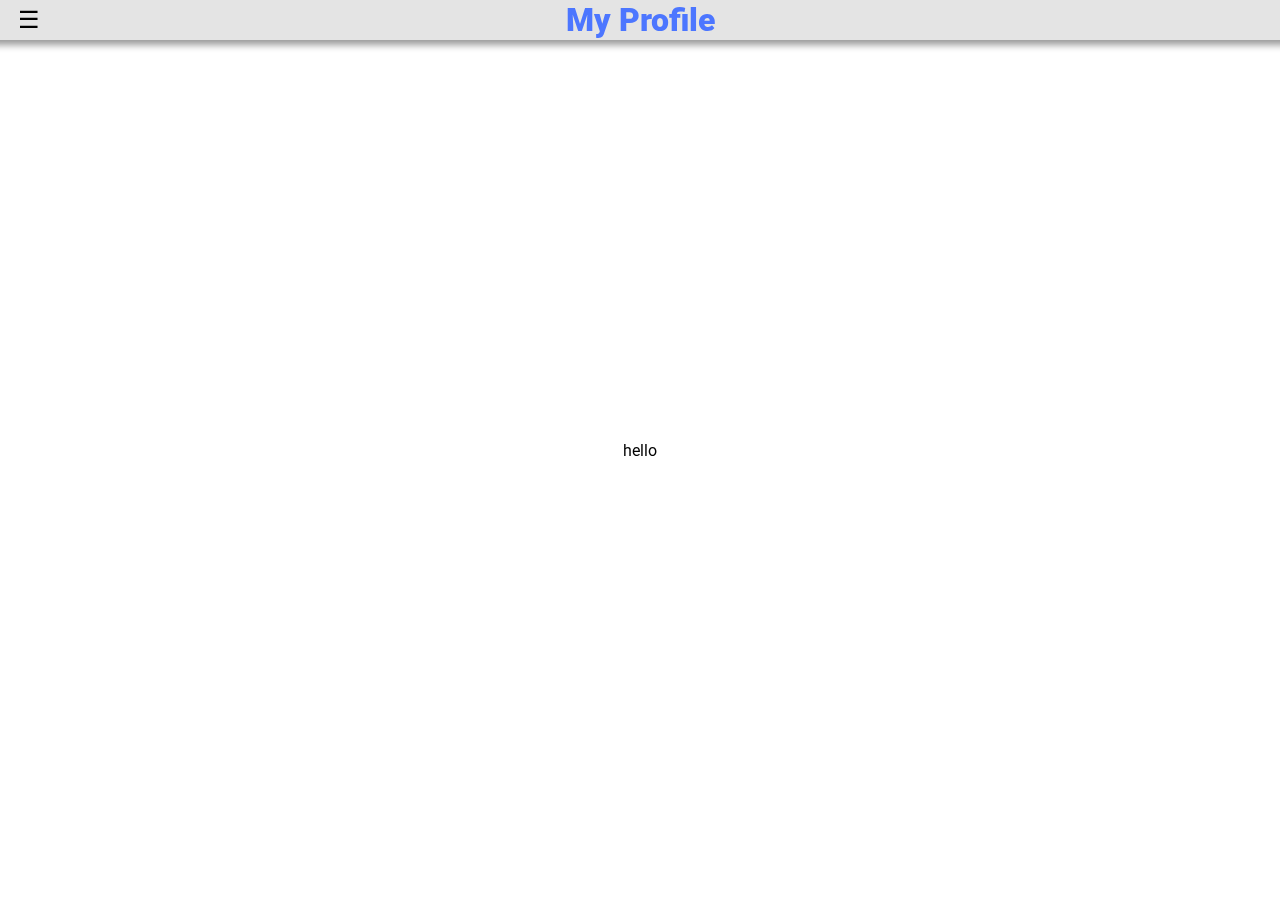
==== profile/index.html @ 5f9f8d2f "added style" ====
<!DOCTYPE html>
<html lang="en">
<head>
    <meta charset="UTF-8">
    <meta name="viewport" content="width=device-width, initial-scale=1.0">
    <title>Friends</title>
    <link rel="stylesheet" href="../../styles/style.css">
    <link rel="stylesheet" href="profile.css">
</head>
<body>
    <!-- nav bar -->
    <div id="myNav" class="overlay">
        <a href="javascript:void(0)" class="closebtn" onclick="closeNav()">&times;</a>
        <div class="overlay-content">
          <a href="../pages/friends/index.html">Calendar</a>
          <a href="../pages/friends/index.html">Events</a>
          <a href="../pages/friends/index.html">Friends</a>
        </div>
      </div>
      <script src="../scripts/nav.js"></script>

    <!-- main -->
    <div class="main">
        <div class="top-bar">
            <span class="burger" onclick="openNav()">&#9776;</span>
            <h1>My Profile</h1>
        </div>
        <div class="profile">
           <!-- Put profile here -->
           hello
        </div>
    </div>
</body>
</html>
---- styles/style.css ----
@import url("https://fonts.googleapis.com/css2?family=Roboto:ital,wght@0,100;0,300;0,400;0,500;0,700;0,900;1,100;1,300;1,400;1,500;1,700;1,900&display=swap");
* {
  padding: 0;
  margin: 0;
  border: 0;
  font-family: "Roboto", sans-serif;
}

body, html {
  overflow-y: scroll;
}

:root {
  --main-color: rgb(76, 118, 255);
}

.sign-in {
  height: 100vh;
  width: 100vw;
  display: flex;
  justify-content: center;
  align-items: center;
  flex-direction: column;
  gap: 2rem;
}
.sign-in p {
  color: rgb(148, 148, 148);
  font-size: 0.8rem;
  position: relative;
  top: -2rem;
}

h1 {
  color: var(--main-color);
  font-weight: 900;
}

input {
  background-color: rgb(212, 212, 212);
  padding: 1rem;
  width: 200px;
  border-radius: 3px;
}
input:focus {
  background-color: rgb(234, 234, 234);
  outline: solid 2px rgb(18, 52, 164);
}

a {
  padding: 1rem 2rem;
  border-radius: 3px;
  text-decoration: none;
  color: black;
  background-color: rgb(187, 187, 187);
}
a:hover {
  background-color: rgb(213, 213, 213);
  cursor: pointer;
}

.main {
  height: 100vh;
  width: 100vw;
  display: flex;
  justify-content: center;
  align-items: center;
  flex-direction: column;
  gap: 2rem;
  position: fixed;
  overflow-x: hidden;
}
.main .top-bar {
  width: 100%;
  padding: 0 1rem 0 1rem;
  height: 40px;
  display: flex;
  justify-content: center;
  align-items: center;
  position: fixed;
  top: 0;
  background-color: rgb(228, 228, 228);
  box-shadow: 0px 2px 7px 3px rgba(0, 0, 0, 0.4);
  z-index: 100;
}
.main .top-bar .profile {
  display: flex;
  justify-content: center;
  align-items: center;
  position: absolute;
  right: 10px;
  height: 100%;
  font-size: 1rem;
  gap: 5px;
  background-color: #d5d5d5;
  padding: 0 1rem 0 1rem;
}
.main .top-bar .profile:hover {
  background-color: #2586e0;
  color: white;
}
.main .top-bar .profile .profile-icon {
  font-weight: 800;
  color: var(--main-color);
  font-size: 1.5rem;
  border-radius: 50%;
  overflow: hidden;
  border: 2px solid rgb(39, 39, 39);
  background-color: #202020;
  display: flex;
  justify-content: center;
  align-items: center;
}

.overlay {
  height: 100%;
  width: 0;
  position: fixed;
  z-index: 1;
  top: 0;
  left: 0;
  background-color: rgb(0, 0, 0);
  background-color: rgba(0, 0, 0, 0.9);
  overflow-x: hidden;
  transition: 0.5s;
}
.overlay a {
  background-color: transparent;
}

.overlay-content {
  position: relative;
  top: 25%;
  width: 100%;
  text-align: center;
  margin-top: 30px;
}

.overlay a {
  padding: 8px;
  text-decoration: none;
  font-size: 36px;
  color: #818181;
  display: block;
  transition: 0.3s;
}

.overlay a:hover, .overlay a:focus {
  color: #f1f1f1;
}

.overlay .closebtn {
  position: absolute;
  top: 20px;
  right: 45px;
  font-size: 60px;
}

@media screen and (max-height: 450px) {
  .overlay a {
    font-size: 20px;
  }
  .overlay .closebtn {
    font-size: 40px;
    top: 15px;
    right: 35px;
  }
}
.burger {
  position: absolute;
  left: 20px;
  width: 50px;
  height: 100%;
  font-size: 1.5rem;
  display: flex;
  justify-content: center;
  align-items: center;
}
.burger:hover {
  cursor: pointer;
}

.event-list {
  display: flex;
  flex-direction: column;
  align-items: start;
  position: absolute;
  width: 100%;
  top: 40px;
}
.event-list .event {
  display: flex;
  justify-content: center;
  align-items: center;
  width: 100%;
  padding: 1rem;
  min-width: 100px;
  border-bottom: 2px solid #202020;
  background-color: #ededed;
  gap: 10px;
}
.event-list .event .pic {
  height: 100px;
  display: flex;
  justify-content: center;
  align-items: center;
  border-radius: 5px;
}
.event-list .event .pic img {
  max-height: 80%;
}
.event-list .event .event-text {
  max-width: 500px;
  padding: 1rem;
}
.event-list .event .event-name {
  font-weight: 900;
  font-size: 1.3rem;
}
.event-list .event .event-club {
  font-weight: 550;
}

.friends {
  display: flex;
  flex-direction: column;
  align-items: center;
  position: absolute;
  top: 40px;
  width: 100%;
}
.friends .search-bar {
  width: 100%;
}
.friends .search-bar input {
  width: 100%;
}
.friends .friends-list {
  display: flex;
  flex-direction: column;
  align-items: center;
  width: 100%;
}
.friends .friends-list .friend {
  height: 100px;
  width: 100%;
  display: flex;
  justify-content: center;
  align-items: center;
  gap: 10px;
  background-color: #f3f3f3;
  border-bottom: 2px solid black;
}
.friends .friends-list .friend .friend-inner {
  display: flex;
  justify-content: left;
  align-items: center;
  gap: 10px;
  width: 100px;
}
.friends .friends-list .friend .profile-icon {
  font-weight: 800;
  color: var(--main-color);
  font-size: 1.5rem;
  width: 30px;
  height: 30px;
  border-radius: 50%;
  overflow: hidden;
  border: 2px solid rgb(39, 39, 39);
  background-color: #202020;
  display: flex;
  justify-content: center;
  align-items: center;
}

.calendar {
  display: flex;
  flex-direction: column;
  align-items: center;
  position: absolute;
  top: 40px;
  width: 100%;
}
.calendar .month-text {
  color: var(--main-color);
  font-size: 3rem;
  font-weight: 500;
  height: 50px;
  width: 100%;
  padding-left: 5rem;
  background-color: #202020;
}
.calendar .month {
  display: flex;
  justify-content: center;
  align-items: center;
  width: 100%;
  height: calc(100vh - 90px);
}
.calendar .month table {
  width: 100%;
  height: 100%;
  background-color: #181818;
  color: rgb(255, 255, 255);
}
.calendar .month table tr {
  width: 100%;
}
.calendar .month table tr td {
  width: 14.2857142857%;
}
.calendar .month table td {
  color: rgb(255, 255, 255);
  text-align: center;
  background-color: #202020;
  position: relative;
}
.calendar .month table td .event {
  width: 5px;
  height: 5px;
  background-color: white;
  border-radius: 50%;
  position: absolute;
  left: 45%;
}
.calendar .month table td .event.orange {
  background-color: orange;
}
.calendar .month table td .event.blue {
  background-color: rgb(81, 72, 251);
}
.calendar .month table td .event.green {
  background-color: rgb(72, 251, 129);
}

@media only screen and (max-width: 600px) {
  .event {
    background-color: lightblue;
    flex-direction: column;
  }
  .event .event-text {
    max-width: 350px;
    display: flex;
    justify-content: center;
    align-items: center;
    flex-direction: column;
  }
}/*# sourceMappingURL=style.css.map */
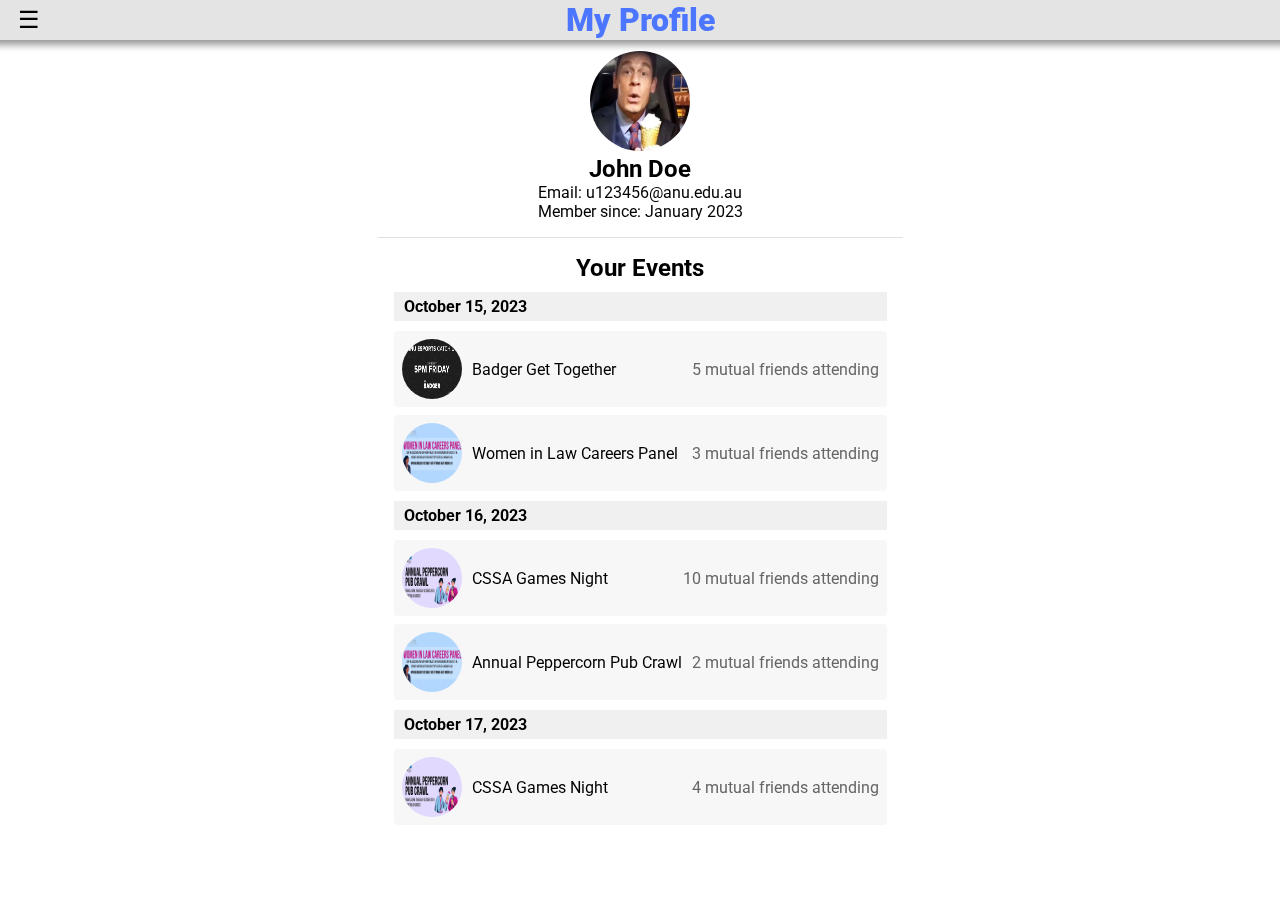
==== commit e7e30bfd: "my profile" ====
--- a/profile/index.html
+++ b/profile/index.html
@@ -1,5 +1,6 @@
 <!DOCTYPE html>
 <html lang="en">
+
 <head>
     <meta charset="UTF-8">
     <meta name="viewport" content="width=device-width, initial-scale=1.0">
@@ -7,28 +8,93 @@
     <link rel="stylesheet" href="../../styles/style.css">
     <link rel="stylesheet" href="profile.css">
 </head>
+
 <body>
-    <!-- nav bar -->
-    <div id="myNav" class="overlay">
-        <a href="javascript:void(0)" class="closebtn" onclick="closeNav()">&times;</a>
-        <div class="overlay-content">
-          <a href="../pages/friends/index.html">Calendar</a>
-          <a href="../pages/friends/index.html">Events</a>
-          <a href="../pages/friends/index.html">Friends</a>
-        </div>
-      </div>
-      <script src="../scripts/nav.js"></script>
+<!-- nav bar -->
+<div id="myNav" class="overlay">
+    <a href="javascript:void(0)" class="closebtn" onclick="closeNav()">&times;</a>
+    <div class="overlay-content">
+        <a href="../pages/friends/index.html">Calendar</a>
+        <a href="../pages/friends/index.html">Events</a>
+        <a href="../pages/friends/index.html">Friends</a>
+    </div>
+</div>
+<script src="../scripts/nav.js"></script>
 
-    <!-- main -->
-    <div class="main">
-        <div class="top-bar">
-            <span class="burger" onclick="openNav()">&#9776;</span>
-            <h1>My Profile</h1>
-        </div>
-        <div class="profile">
-           <!-- Put profile here -->
-           hello
-        </div>
+<!-- main -->
+<div class="main">
+    <div class="top-bar">
+        <span class="burger" onclick="openNav()">&#9776;</span>
+        <h1>My Profile</h1>
     </div>
+    <div class="profile">
+        <!-- User Profile Section -->
+        <section class="profile-details">
+            <img src="/img/ice.png" alt="User Profile Picture" class="profile-picture">
+            <h2>John Doe</h2>
+            <p>Email: u123456@anu.edu.au</p>
+            <p>Member since: January 2023</p>
+        </section>
+        <!-- Task Management Section -->
+        <section class="your-event">
+            <h2>Your Events</h2>
+            <div class="date-bar">October 15, 2023</div>
+            <ul class="task-list">
+                <li>
+                    <div class="event-info">
+                        <div class="event-description">
+                            <img src="/img/Catch%20Up3.png" alt="eventpic">
+                            Badger Get Together
+                        </div>
+                        <span class="mutual-friends">5 mutual friends attending</span>
+                    </div>
+                </li>
+                <li>
+                    <div class="event-info">
+                        <div class="event-description">
+                            <img src="/img/387794734_819390666855444_4657849480276855675_n.jpg" alt="eventpic">
+                            Women in Law Careers Panel
+                        </div>
+                        <span class="mutual-friends">3 mutual friends attending</span>
+                    </div>
+                </li>
+            </ul>
+            <div class="date-bar">October 16, 2023</div>
+            <ul class="task-list">
+                <li>
+                    <div class="event-info">
+                        <div class="event-description">
+                            <img src="/img/387746264_817365510391293_3250996383689589124_n.jpg" alt="Friend attending">
+                            CSSA Games Night
+                        </div>
+                        <span class="mutual-friends">10 mutual friends attending</span>
+                    </div>
+                </li>
+                <li>
+                    <div class="event-info">
+                        <div class="event-description">
+                            <img src="/img/387794734_819390666855444_4657849480276855675_n.jpg" alt="eventpic">
+                            Annual Peppercorn Pub Crawl
+                        </div>
+                        <span class="mutual-friends">2 mutual friends attending</span>
+                    </div>
+                </li>
+            </ul>
+            <div class="date-bar">October 17, 2023</div>
+            <ul class="task-list">
+                <li>
+                    <div class="event-info">
+                        <div class="event-description">
+                            <img src="/img/387746264_817365510391293_3250996383689589124_n.jpg" alt="eventpic">
+                            CSSA Games Night
+                        </div>
+                        <span class="mutual-friends">4 mutual friends attending</span>
+                    </div>
+                </li>
+            </ul>
+        </section>
+    </div>
+</div>
 </body>
-</html>+
+</html>
--- a/profile/profile.css
+++ b/profile/profile.css
@@ -0,0 +1,65 @@
+/* Existing styles (if any) */
+
+/* New styles for the profile and task sections */
+.profile-details {
+    text-align: center;
+    border-bottom: 1px solid #e0e0e0;
+    padding-bottom: 1em;
+}
+
+.profile-picture {
+    width: 100px;
+    height: 100px;
+    border-radius: 50%;
+}
+
+.your-event {
+    text-align: center;
+    padding: 1em;
+}
+
+.task-list {
+    list-style-type: none;
+    padding: 0;
+}
+
+.task-list li {
+    text-align: left;
+    background-color: #f7f7f7;
+    padding: 0.5em;
+    margin: 0.5em 0;
+    border-radius: 4px;
+}
+
+.event-info {
+    display: flex;
+    align-items: center;
+    justify-content: space-between;
+}
+
+.event-info img {
+    width: 60px;
+    height: 60px;
+    border-radius: 50%;
+    margin-right: 10px;
+}
+
+.event-description {
+    display: flex;
+    align-items: center;
+    flex-grow: 1;
+}
+
+.mutual-friends {
+    color: #666;
+    margin-left: 10px;
+}
+
+.date-bar {
+    text-align: left;
+    background-color: #f0f0f0;
+    padding: 5px 10px;
+    font-weight: bold;
+    margin-top: 10px;
+    margin-bottom: 10px;
+}
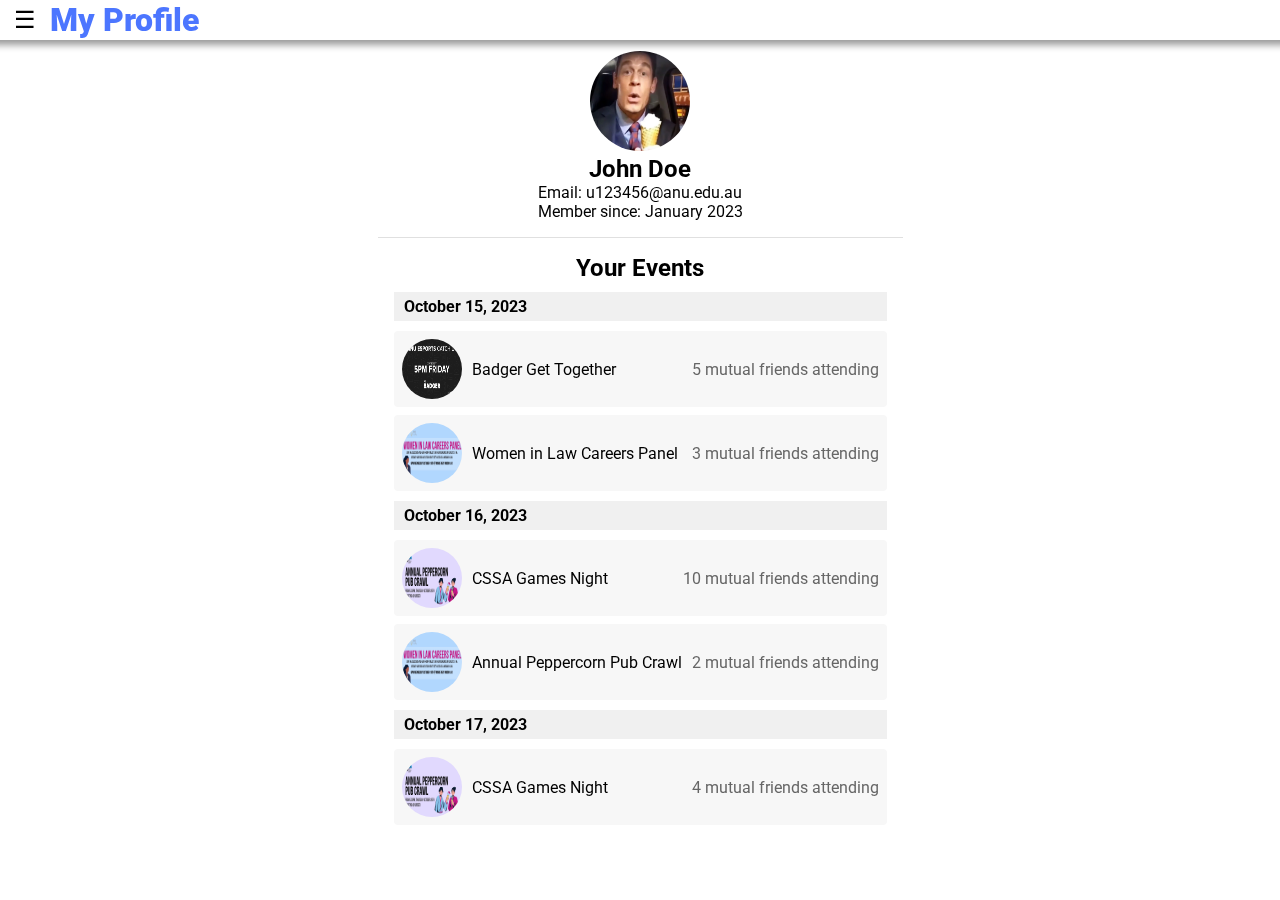
==== commit 0d552e0a: "fixed menu, added extra pages" ====
--- a/profile/index.html
+++ b/profile/index.html
@@ -24,8 +24,10 @@
 <!-- main -->
 <div class="main">
     <div class="top-bar">
-        <span class="burger" onclick="openNav()">&#9776;</span>
-        <h1>My Profile</h1>
+        <div class="page-info">
+            <span class="burger" onclick="openNav()">&#9776;</span>
+            <h1>My Profile</h1>
+        </div>
     </div>
     <div class="profile">
         <!-- User Profile Section -->
--- a/styles/style.css
+++ b/styles/style.css
@@ -74,24 +74,29 @@
   padding: 0 1rem 0 1rem;
   height: 40px;
   display: flex;
-  justify-content: center;
+  justify-content: space-between;
   align-items: center;
   position: fixed;
+  flex-direction: row;
   top: 0;
-  background-color: rgb(228, 228, 228);
+  background-color: rgb(255, 255, 255);
   box-shadow: 0px 2px 7px 3px rgba(0, 0, 0, 0.4);
   z-index: 100;
 }
+.main .top-bar .page-info {
+  display: flex;
+  justify-content: center;
+  align-items: center;
+}
 .main .top-bar .profile {
   display: flex;
   justify-content: center;
   align-items: center;
-  position: absolute;
   right: 10px;
   height: 100%;
   font-size: 1rem;
   gap: 5px;
-  background-color: #d5d5d5;
+  background-color: #f4f4f4;
   padding: 0 1rem 0 1rem;
 }
 .main .top-bar .profile:hover {
@@ -166,8 +171,6 @@
   }
 }
 .burger {
-  position: absolute;
-  left: 20px;
   width: 50px;
   height: 100%;
   font-size: 1.5rem;
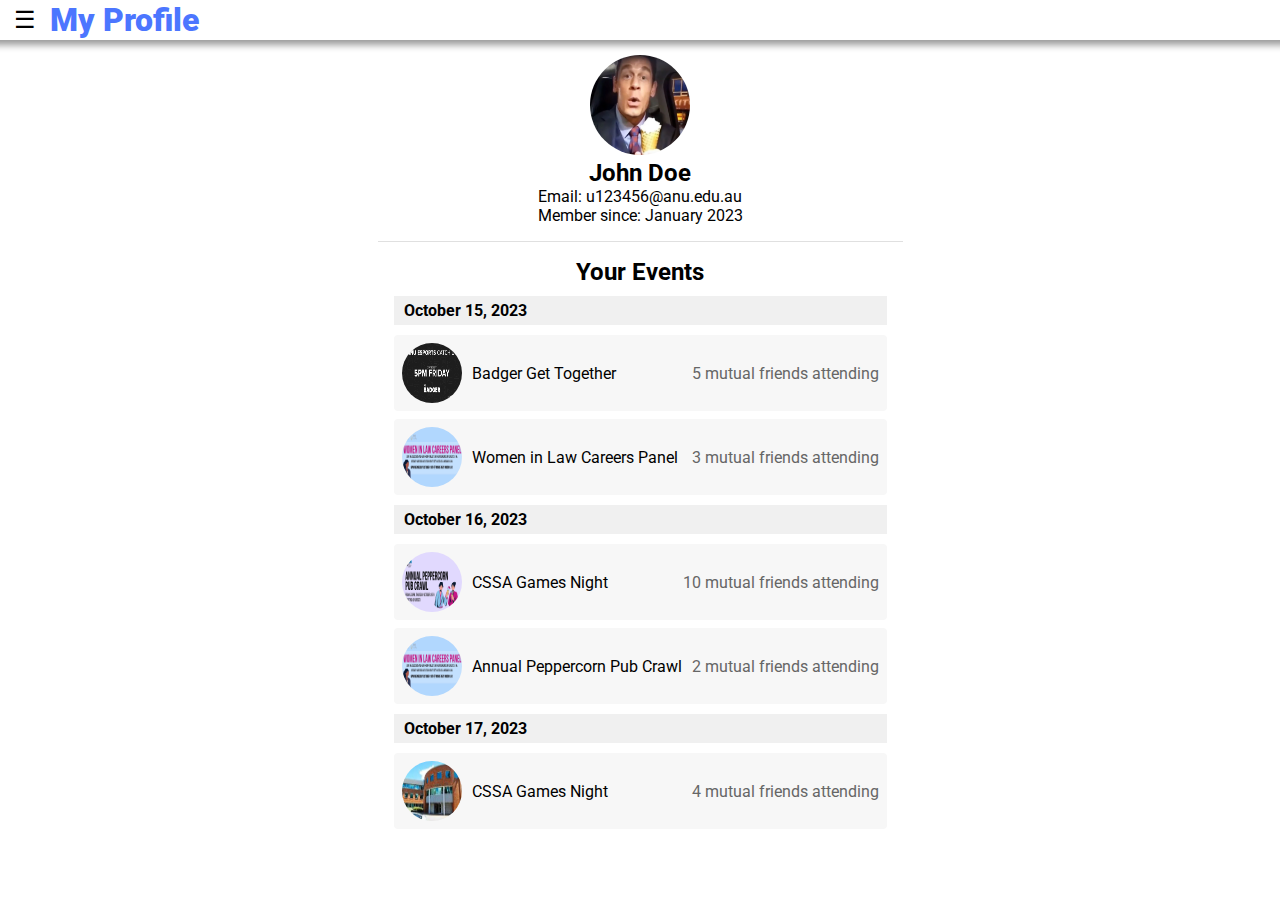
==== commit ddc38638: "done?" ====
--- a/profile/index.html
+++ b/profile/index.html
@@ -4,8 +4,8 @@
 <head>
     <meta charset="UTF-8">
     <meta name="viewport" content="width=device-width, initial-scale=1.0">
-    <title>Friends</title>
-    <link rel="stylesheet" href="../../styles/style.css">
+    <title>My Profile</title>
+    <link rel="stylesheet" href="../styles/style.css">
     <link rel="stylesheet" href="profile.css">
 </head>
 
@@ -14,8 +14,8 @@
 <div id="myNav" class="overlay">
     <a href="javascript:void(0)" class="closebtn" onclick="closeNav()">&times;</a>
     <div class="overlay-content">
-        <a href="../pages/friends/index.html">Calendar</a>
-        <a href="../pages/friends/index.html">Events</a>
+        <a href="../pages/calendar/index.html">Calendar</a>
+        <a href="../pages/events/index.html">Events</a>
         <a href="../pages/friends/index.html">Friends</a>
     </div>
 </div>
@@ -43,55 +43,55 @@
             <div class="date-bar">October 15, 2023</div>
             <ul class="task-list">
                 <li>
-                    <div class="event-info">
+                    <a class="event-info" href="../pages/event/index.html">
                         <div class="event-description">
                             <img src="/img/Catch%20Up3.png" alt="eventpic">
                             Badger Get Together
                         </div>
                         <span class="mutual-friends">5 mutual friends attending</span>
-                    </div>
+                    </a>
                 </li>
                 <li>
-                    <div class="event-info">
+                    <a class="event-info" href="../pages/event/index.html">
                         <div class="event-description">
                             <img src="/img/387794734_819390666855444_4657849480276855675_n.jpg" alt="eventpic">
                             Women in Law Careers Panel
                         </div>
                         <span class="mutual-friends">3 mutual friends attending</span>
-                    </div>
+                    </a>
                 </li>
             </ul>
             <div class="date-bar">October 16, 2023</div>
             <ul class="task-list">
                 <li>
-                    <div class="event-info">
+                    <a class="event-info" href="../pages/event/index.html">
                         <div class="event-description">
                             <img src="/img/387746264_817365510391293_3250996383689589124_n.jpg" alt="Friend attending">
                             CSSA Games Night
                         </div>
                         <span class="mutual-friends">10 mutual friends attending</span>
-                    </div>
+                    </a>
                 </li>
                 <li>
-                    <div class="event-info">
+                    <a class="event-info" href="../pages/event/index.html">
                         <div class="event-description">
                             <img src="/img/387794734_819390666855444_4657849480276855675_n.jpg" alt="eventpic">
                             Annual Peppercorn Pub Crawl
                         </div>
                         <span class="mutual-friends">2 mutual friends attending</span>
-                    </div>
+                    </a>
                 </li>
             </ul>
             <div class="date-bar">October 17, 2023</div>
             <ul class="task-list">
                 <li>
-                    <div class="event-info">
+                    <a class="event-info" href="../pages/event/index.html">
                         <div class="event-description">
-                            <img src="/img/387746264_817365510391293_3250996383689589124_n.jpg" alt="eventpic">
+                            <img src="/img/images.jfif" alt="eventpic">
                             CSSA Games Night
                         </div>
                         <span class="mutual-friends">4 mutual friends attending</span>
-                    </div>
+                    </a>
                 </li>
             </ul>
         </section>
--- a/styles/style.css
+++ b/styles/style.css
@@ -7,7 +7,8 @@
 }
 
 body, html {
-  overflow-y: scroll;
+  width: 100vw;
+  overflow-x: hidden;
 }
 
 :root {
@@ -47,8 +48,6 @@
 }
 
 a {
-  padding: 1rem 2rem;
-  border-radius: 3px;
   text-decoration: none;
   color: black;
   background-color: rgb(187, 187, 187);
@@ -59,15 +58,11 @@
 }
 
 .main {
-  height: 100vh;
-  width: 100vw;
-  display: flex;
-  justify-content: center;
-  align-items: center;
-  flex-direction: column;
-  gap: 2rem;
-  position: fixed;
-  overflow-x: hidden;
+  width: 100%;
+  display: flex;
+  align-items: center;
+  flex-direction: column;
+  gap: 15px;
 }
 .main .top-bar {
   width: 100%;
@@ -76,12 +71,13 @@
   display: flex;
   justify-content: space-between;
   align-items: center;
-  position: fixed;
   flex-direction: row;
-  top: 0;
   background-color: rgb(255, 255, 255);
   box-shadow: 0px 2px 7px 3px rgba(0, 0, 0, 0.4);
   z-index: 100;
+}
+.main .top-bar.center {
+  justify-content: center;
 }
 .main .top-bar .page-info {
   display: flex;
@@ -185,31 +181,53 @@
 .event-list {
   display: flex;
   flex-direction: column;
-  align-items: start;
-  position: absolute;
-  width: 100%;
-  top: 40px;
-}
-.event-list .event {
+  align-items: center;
+  width: 80%;
+  gap: 10px;
+}
+.event-list .dates {
   display: flex;
   justify-content: center;
   align-items: center;
   width: 100%;
   padding: 1rem;
   min-width: 100px;
-  border-bottom: 2px solid #202020;
+  border-radius: 15px;
+  font-weight: 900;
+  border-bottom: 2px solid #3467ff;
+  background-color: #f8f8f8;
+  gap: 10px;
+}
+.event-list .event {
+  display: flex;
+  justify-content: center;
+  align-items: center;
+  width: 100%;
+  padding: 1rem;
+  min-width: 100px;
+  border-radius: 35px;
+  border-bottom: 2px solid #3467ff;
   background-color: #ededed;
   gap: 10px;
 }
+.event-list .event:hover {
+  background-color: #f1f1f1;
+}
 .event-list .event .pic {
-  height: 100px;
+  height: 150px;
+  width: 150px;
   display: flex;
   justify-content: center;
   align-items: center;
   border-radius: 5px;
 }
 .event-list .event .pic img {
-  max-height: 80%;
+  border-radius: 50%;
+  border: 2px solid rgb(28, 153, 225);
+  max-height: 110px;
+  max-width: 110px;
+  min-height: 100px;
+  min-width: 100px;
 }
 .event-list .event .event-text {
   max-width: 500px;
@@ -241,35 +259,71 @@
   display: flex;
   flex-direction: column;
   align-items: center;
-  width: 100%;
+  width: 50%;
 }
 .friends .friends-list .friend {
   height: 100px;
   width: 100%;
   display: flex;
-  justify-content: center;
-  align-items: center;
+  justify-content: space-between;
+  align-items: center;
+  padding: 0rem 5rem;
   gap: 10px;
-  background-color: #f3f3f3;
-  border-bottom: 2px solid black;
+  background-color: #f6f6f6;
+  border-radius: 30px;
+  border-bottom: 2px solid rgb(41, 126, 229);
+  font-weight: 700;
+  position: relative;
+}
+.friends .friends-list .friend:hover {
+  background-color: rgb(241, 241, 241);
+}
+.friends .friends-list .friend .menu {
+  font-weight: 900;
+  text-align: center;
+  display: flex;
+  justify-content: center;
+  align-items: center;
+  font-size: 2rem;
+  position: absolute;
+  right: 30px;
+  top: 23.5px;
 }
 .friends .friends-list .friend .friend-inner {
   display: flex;
   justify-content: left;
   align-items: center;
   gap: 10px;
-  width: 100px;
 }
 .friends .friends-list .friend .profile-icon {
   font-weight: 800;
   color: var(--main-color);
   font-size: 1.5rem;
-  width: 30px;
-  height: 30px;
+  width: 50px;
+  height: 50px;
+  max-width: 50px;
+  max-height: 50px;
+  min-width: 50px;
+  min-height: 50px;
   border-radius: 50%;
   overflow: hidden;
-  border: 2px solid rgb(39, 39, 39);
-  background-color: #202020;
+  border: 2px solid rgb(50, 92, 227);
+  background: linear-gradient(35deg, rgb(4, 80, 141), rgb(0, 4, 24));
+  display: flex;
+  justify-content: center;
+  align-items: center;
+}
+
+.profile-details > .profile-icon {
+  font-weight: 800;
+  color: var(--main-color);
+  font-size: 2.5rem;
+  width: 50px;
+  height: 50px;
+  border-radius: 50%;
+  overflow: hidden;
+  border: 2px solid rgb(50, 92, 227);
+  background: linear-gradient(35deg, rgb(4, 80, 141), rgb(0, 4, 24));
   display: flex;
   justify-content: center;
   align-items: center;
@@ -335,6 +389,98 @@
   background-color: rgb(72, 251, 129);
 }
 
+.event-page {
+  display: flex;
+  justify-content: center;
+  align-items: center;
+  flex-direction: column;
+  background: linear-gradient(rgb(29, 29, 29), rgb(245, 245, 245) 40%);
+}
+.event-page .pic {
+  width: 80%;
+  height: 300px;
+  display: flex;
+  justify-content: center;
+  align-items: center;
+}
+.event-page .pic img {
+  max-width: 100%;
+  max-height: 100%;
+  border-radius: 10px;
+}
+.event-page .day {
+  font-weight: 900;
+  color: red;
+  font-size: 2rem;
+}
+.event-page .details {
+  background: white;
+  padding: 1rem;
+}
+.event-page .details .details-text {
+  font-size: 1.4rem;
+}
+.event-page .details .icon {
+  display: flex;
+  gap: 3px;
+}
+.event-page .details .profile-icon {
+  width: 30px;
+  height: 30px;
+  font-weight: 800;
+  color: var(--main-color);
+  font-size: 1.5rem;
+  border-radius: 50%;
+  overflow: hidden;
+  border: 2px solid rgb(0, 123, 255);
+  background-color: #202020;
+  display: flex;
+  justify-content: center;
+  align-items: center;
+}
+.event-page .event-date {
+  background: #f2f7ff;
+  font-weight: 700;
+  color: var(--main-color);
+  padding: 0.5rem;
+  border-radius: 5px;
+}
+.event-page .group {
+  padding: 0.3rem 0rem 1rem 0rem;
+}
+.event-page .event-club span {
+  font-weight: 700;
+}
+.event-page .event-text {
+  display: flex;
+  justify-content: center;
+  align-items: baseline;
+  flex-direction: column;
+  padding: 1rem;
+  gap: 0.5rem;
+}
+.event-page .event-text .event-name {
+  font-size: 4rem;
+  font-weight: 800;
+  text-align: center;
+  display: flex;
+  justify-content: center;
+  align-items: center;
+  gap: 2rem;
+}
+.event-page .event-text .event-name span {
+  border-radius: 5px;
+  border: 2px solid blue;
+  font-size: 1.4rem;
+  padding: 0.1rem 1rem;
+  color: blue;
+  background: rgba(215, 215, 255, 0.902);
+}
+.event-page .event-text .event-name span a {
+  color: blue;
+  background: none;
+}
+
 @media only screen and (max-width: 600px) {
   .event {
     background-color: lightblue;
@@ -347,4 +493,133 @@
     align-items: center;
     flex-direction: column;
   }
+}
+@media only screen and (max-width: 500px) {
+  .friends .friends-list {
+    width: 100%;
+  }
+  .friends .friends-list .friend {
+    width: 90%;
+    padding: 0 1rem;
+    border-radius: 0;
+    position: relative;
+  }
+  .friends .friends-list .friend .menu {
+    font-weight: 900;
+    text-align: center;
+    display: flex;
+    justify-content: center;
+    align-items: center;
+    font-size: 2rem;
+    position: absolute;
+    right: 10px;
+    bottom: -30px;
+  }
+}
+@media only screen and (max-width: 900px) {
+  .event-page {
+    display: flex;
+    justify-content: center;
+    align-items: center;
+    flex-direction: column;
+    background: linear-gradient(rgb(29, 29, 29), rgb(245, 245, 245) 40%);
+  }
+  .event-page .pic {
+    width: 80%;
+    height: 300px;
+    display: flex;
+    justify-content: center;
+    align-items: center;
+  }
+  .event-page .pic img {
+    max-width: 100%;
+    max-height: 100%;
+    border-radius: 10px;
+  }
+  .event-page .day {
+    font-weight: 900;
+    color: red;
+    font-size: 2rem;
+  }
+  .event-page .details {
+    background: white;
+    padding: 1rem;
+  }
+  .event-page .details .details-text {
+    font-size: 1.4rem;
+  }
+  .event-page .details .icon {
+    display: flex;
+    gap: 3px;
+  }
+  .event-page .details .profile-icon {
+    width: 30px;
+    height: 30px;
+    font-weight: 800;
+    color: var(--main-color);
+    font-size: 1.5rem;
+    border-radius: 50%;
+    overflow: hidden;
+    border: 2px solid rgb(0, 123, 255);
+    background-color: #202020;
+    display: flex;
+    justify-content: center;
+    align-items: center;
+  }
+  .event-page .event-date {
+    background: #f2f7ff;
+    font-weight: 700;
+    color: var(--main-color);
+    padding: 0.5rem;
+    border-radius: 5px;
+  }
+  .event-page .group {
+    padding: 0.3rem 0rem 1rem 0rem;
+  }
+  .event-page .event-club span {
+    font-weight: 700;
+  }
+  .event-page .event-text {
+    display: flex;
+    justify-content: center;
+    align-items: center;
+    flex-direction: column;
+    padding: 1rem 5rem;
+    gap: 0.5rem;
+    width: 100%;
+  }
+  .event-page .event-text .event-name {
+    font-size: 1.6rem;
+    font-weight: 800;
+    text-align: center;
+    display: flex;
+    justify-content: center;
+    align-items: center;
+    gap: 2rem;
+  }
+  .event-page .event-text .event-name span {
+    border-radius: 5px;
+    border: 2px solid blue;
+    font-size: 0.8rem;
+    padding: 0.1rem 1rem;
+    color: blue;
+    background: rgba(215, 215, 255, 0.902);
+  }
+  .event-page .event-text .event-name span a {
+    color: blue;
+    background: none;
+    padding: 0;
+  }
+}
+a.event-info {
+  background-color: transparent;
+  display: flex;
+  align-items: center;
+  justify-content: space-between;
+}
+a.event-info img {
+  width: 60px;
+  height: 60px;
+  border-radius: 50%;
+  margin-right: 10px;
 }/*# sourceMappingURL=style.css.map */--- a/profile/profile.css
+++ b/profile/profile.css
@@ -37,6 +37,7 @@
     justify-content: space-between;
 }
 
+
 .event-info img {
     width: 60px;
     height: 60px;
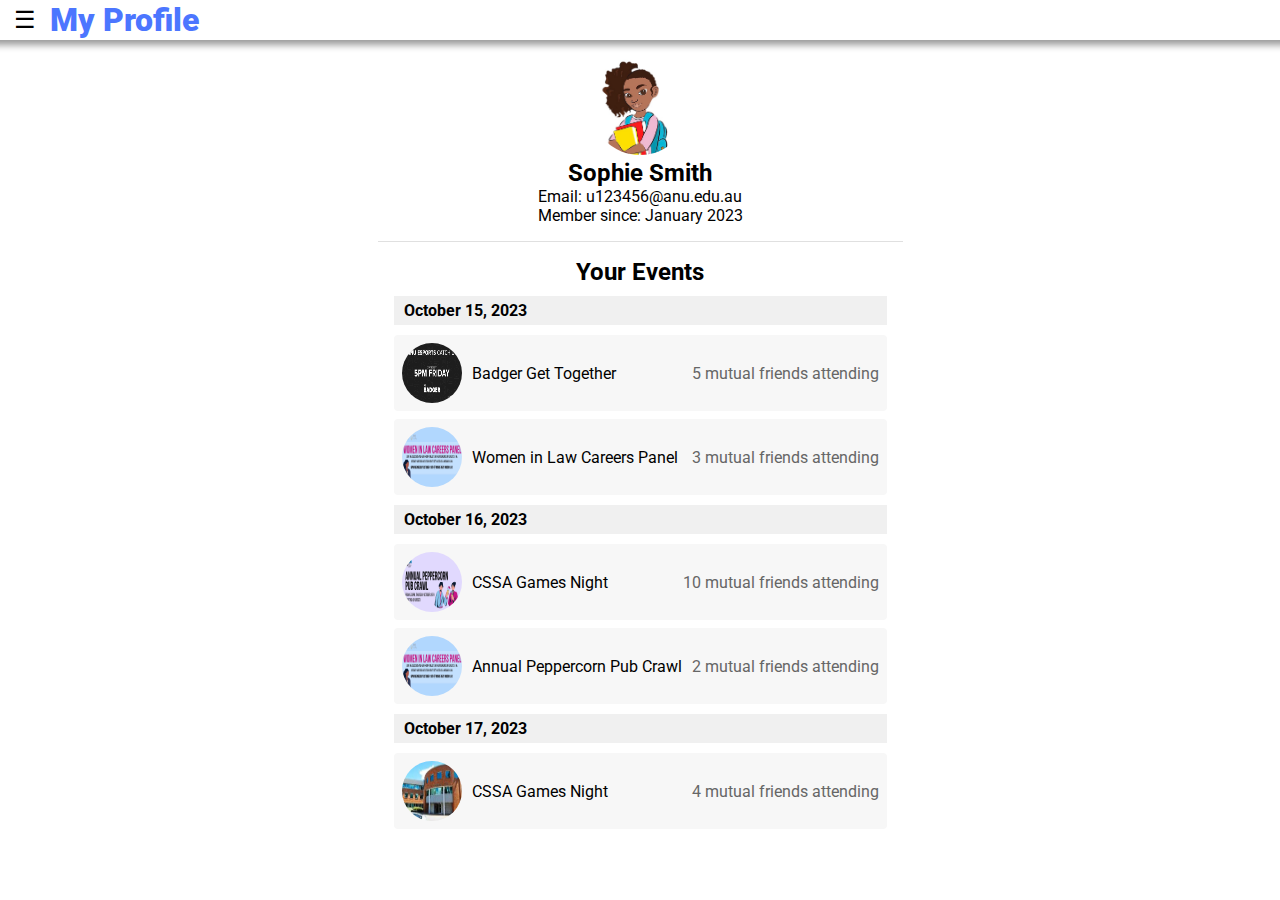
==== commit 9ee70fb1: "switch to sophie" ====
--- a/profile/index.html
+++ b/profile/index.html
@@ -32,8 +32,8 @@
     <div class="profile">
         <!-- User Profile Section -->
         <section class="profile-details">
-            <img src="/img/ice.png" alt="User Profile Picture" class="profile-picture">
-            <h2>John Doe</h2>
+            <img src="/img/Layer 2.png" alt="User Profile Picture" class="profile-picture">
+            <h2>Sophie Smith</h2>
             <p>Email: u123456@anu.edu.au</p>
             <p>Member since: January 2023</p>
         </section>
--- a/styles/style.css
+++ b/styles/style.css
@@ -105,11 +105,15 @@
   font-size: 1.5rem;
   border-radius: 50%;
   overflow: hidden;
-  border: 2px solid rgb(39, 39, 39);
+  border: 2px solid rgb(44, 96, 239);
   background-color: #202020;
   display: flex;
   justify-content: center;
   align-items: center;
+}
+.main .top-bar .profile .profile-icon img {
+  width: 35px;
+  height: 35px;
 }
 
 .overlay {
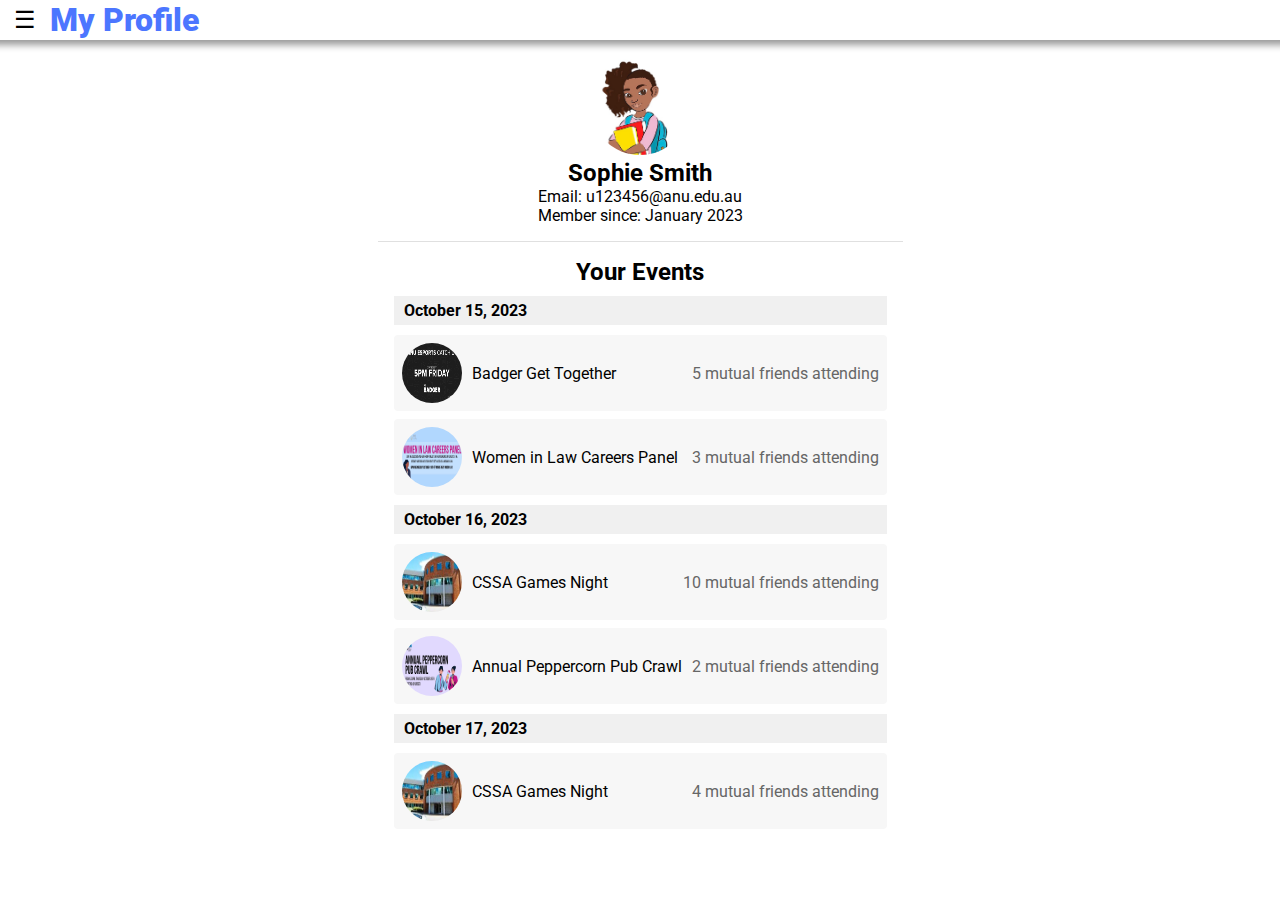
==== commit 6ab85eb2: "images fixed" ====
--- a/profile/index.html
+++ b/profile/index.html
@@ -66,7 +66,7 @@
                 <li>
                     <a class="event-info" href="../pages/event/index.html">
                         <div class="event-description">
-                            <img src="/img/387746264_817365510391293_3250996383689589124_n.jpg" alt="Friend attending">
+                            <img src="/img/images.jfif" alt="Friend attending">
                             CSSA Games Night
                         </div>
                         <span class="mutual-friends">10 mutual friends attending</span>
@@ -75,7 +75,7 @@
                 <li>
                     <a class="event-info" href="../pages/event/index.html">
                         <div class="event-description">
-                            <img src="/img/387794734_819390666855444_4657849480276855675_n.jpg" alt="eventpic">
+                            <img src="/img/387746264_817365510391293_3250996383689589124_n.jpg" alt="eventpic">
                             Annual Peppercorn Pub Crawl
                         </div>
                         <span class="mutual-friends">2 mutual friends attending</span>
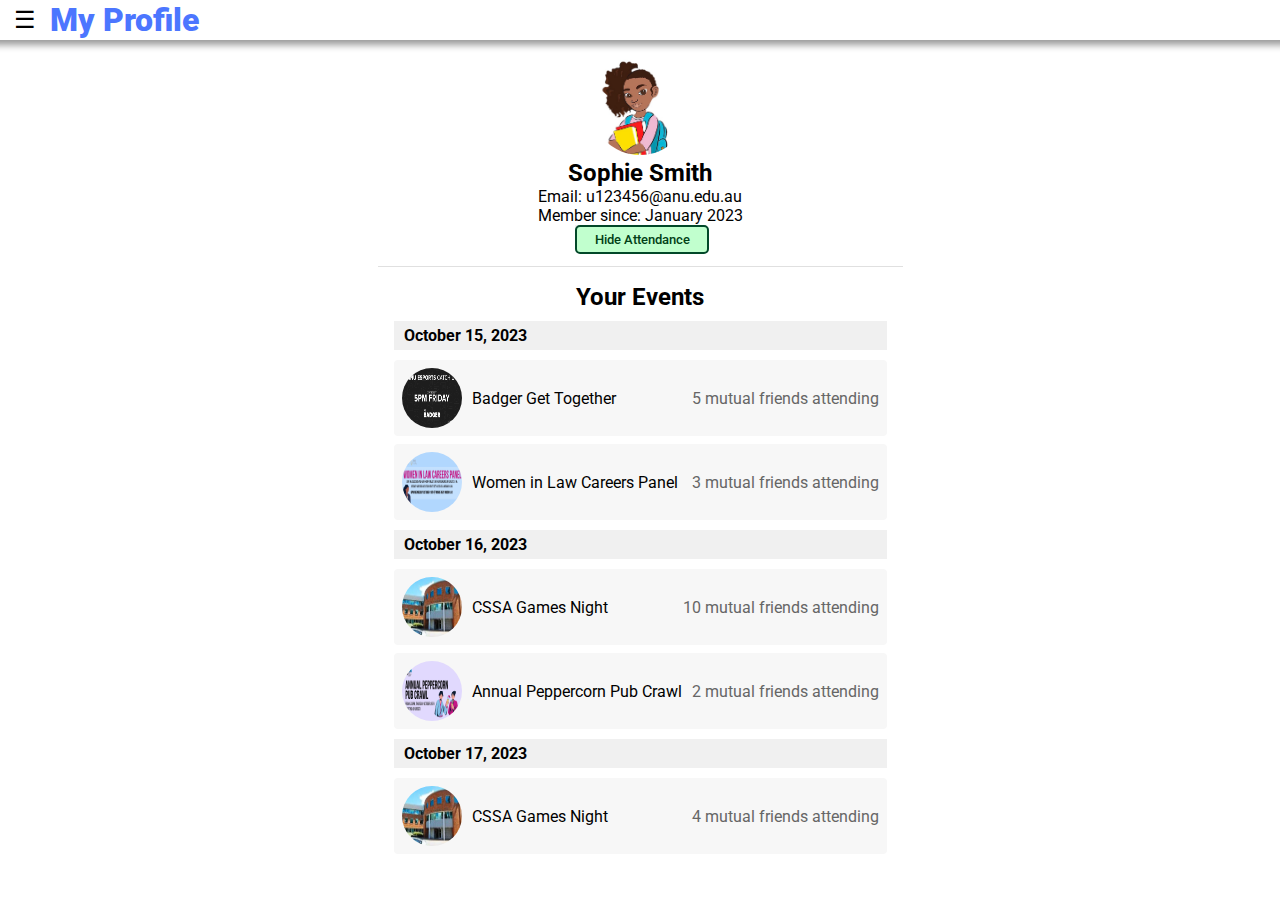
==== commit d1ef2aea: "Added profile security" ====
--- a/profile/index.html
+++ b/profile/index.html
@@ -36,6 +36,7 @@
             <h2>Sophie Smith</h2>
             <p>Email: u123456@anu.edu.au</p>
             <p>Member since: January 2023</p>
+            <button>Hide Attendance</button>
         </section>
         <!-- Task Management Section -->
         <section class="your-event">
--- a/styles/style.css
+++ b/styles/style.css
@@ -318,6 +318,35 @@
   align-items: center;
 }
 
+.profile-details > button {
+  width: 130px;
+  height: 25px;
+  position: relative;
+}
+.profile-details > button::before {
+  content: "Hide Attendance";
+  position: absolute;
+  top: 0;
+  left: 0;
+  width: 130px;
+  height: 25px;
+  display: flex;
+  justify-content: center;
+  align-items: center;
+  background-color: rgb(193, 255, 206);
+  font-weight: 500;
+  color: rgb(1, 63, 23);
+  border-radius: 5px;
+  border: 2px solid rgb(2, 72, 41);
+}
+.profile-details > button:focus::before {
+  content: "Show Attendance";
+  background-color: rgb(255, 204, 193);
+  font-weight: 500;
+  color: rgb(63, 1, 1);
+  border: 2px solid rgb(72, 12, 2);
+}
+
 .profile-details > .profile-icon {
   font-weight: 800;
   color: var(--main-color);
